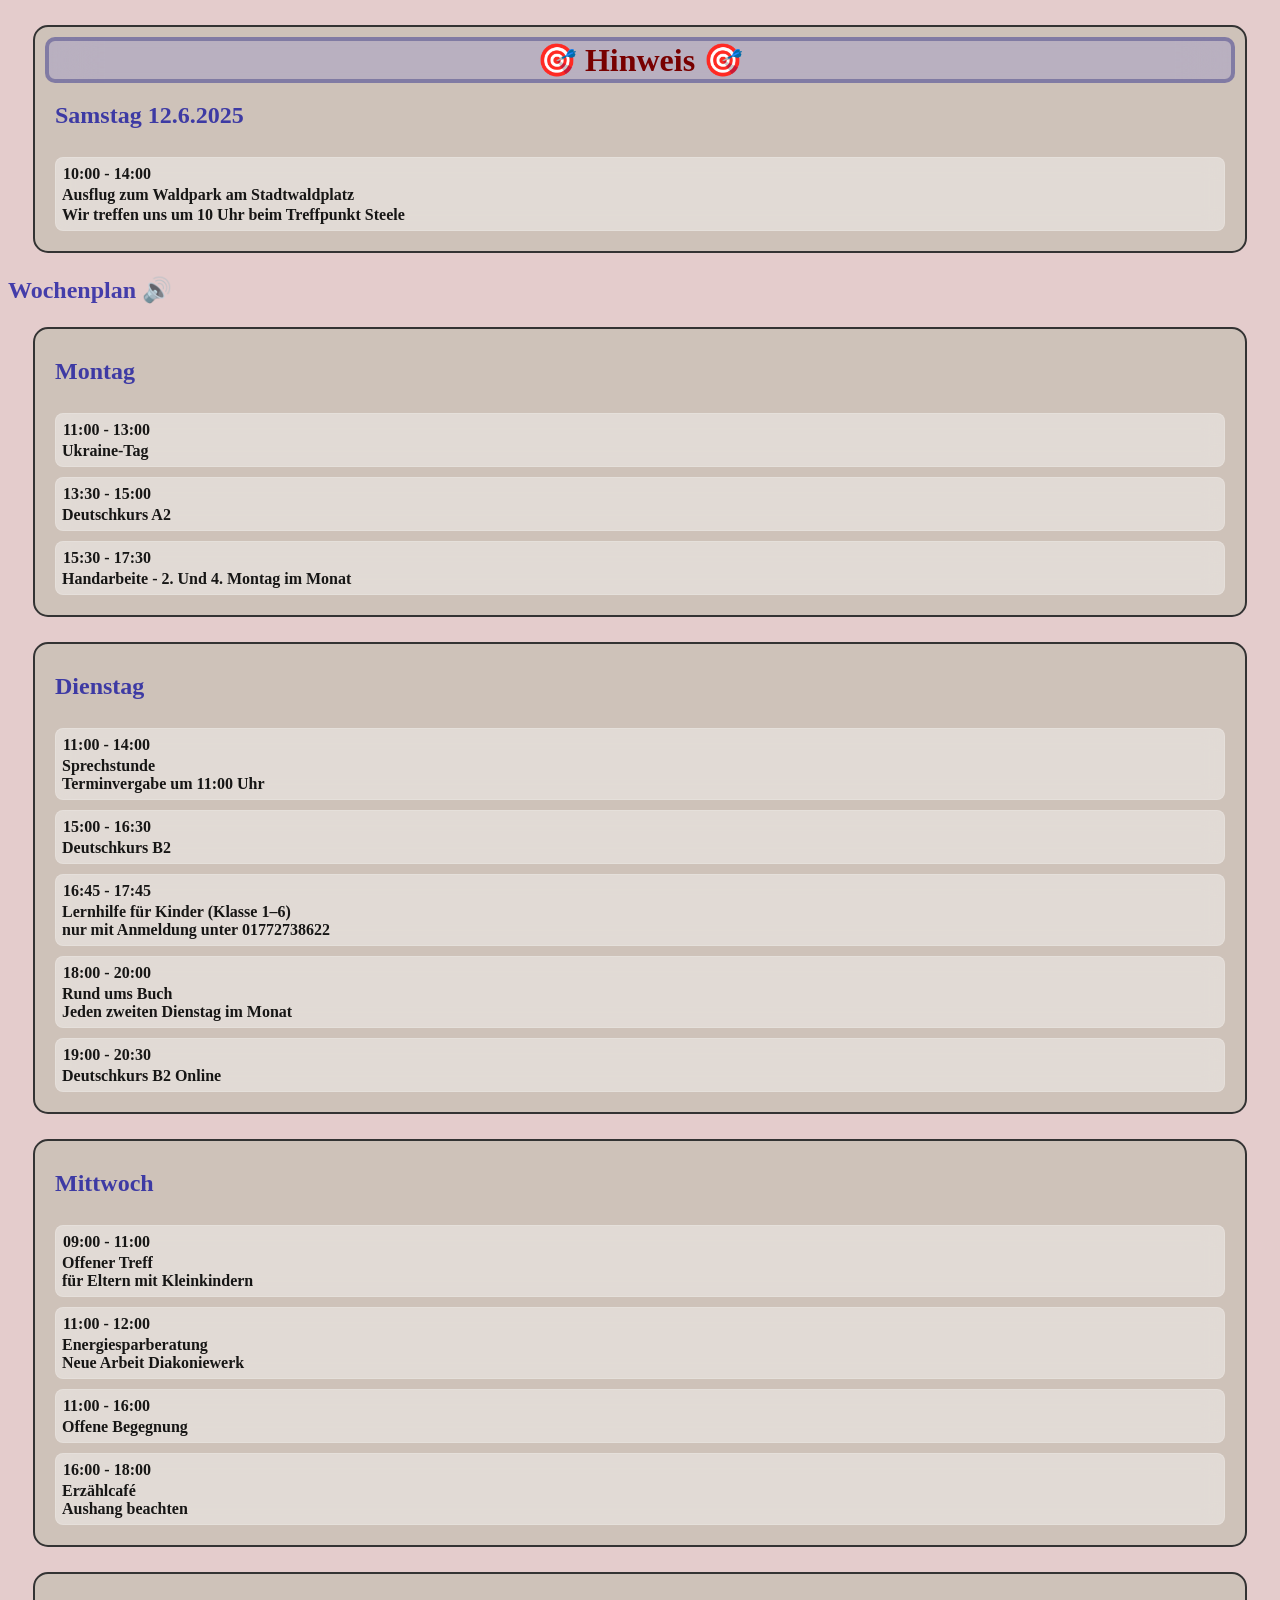
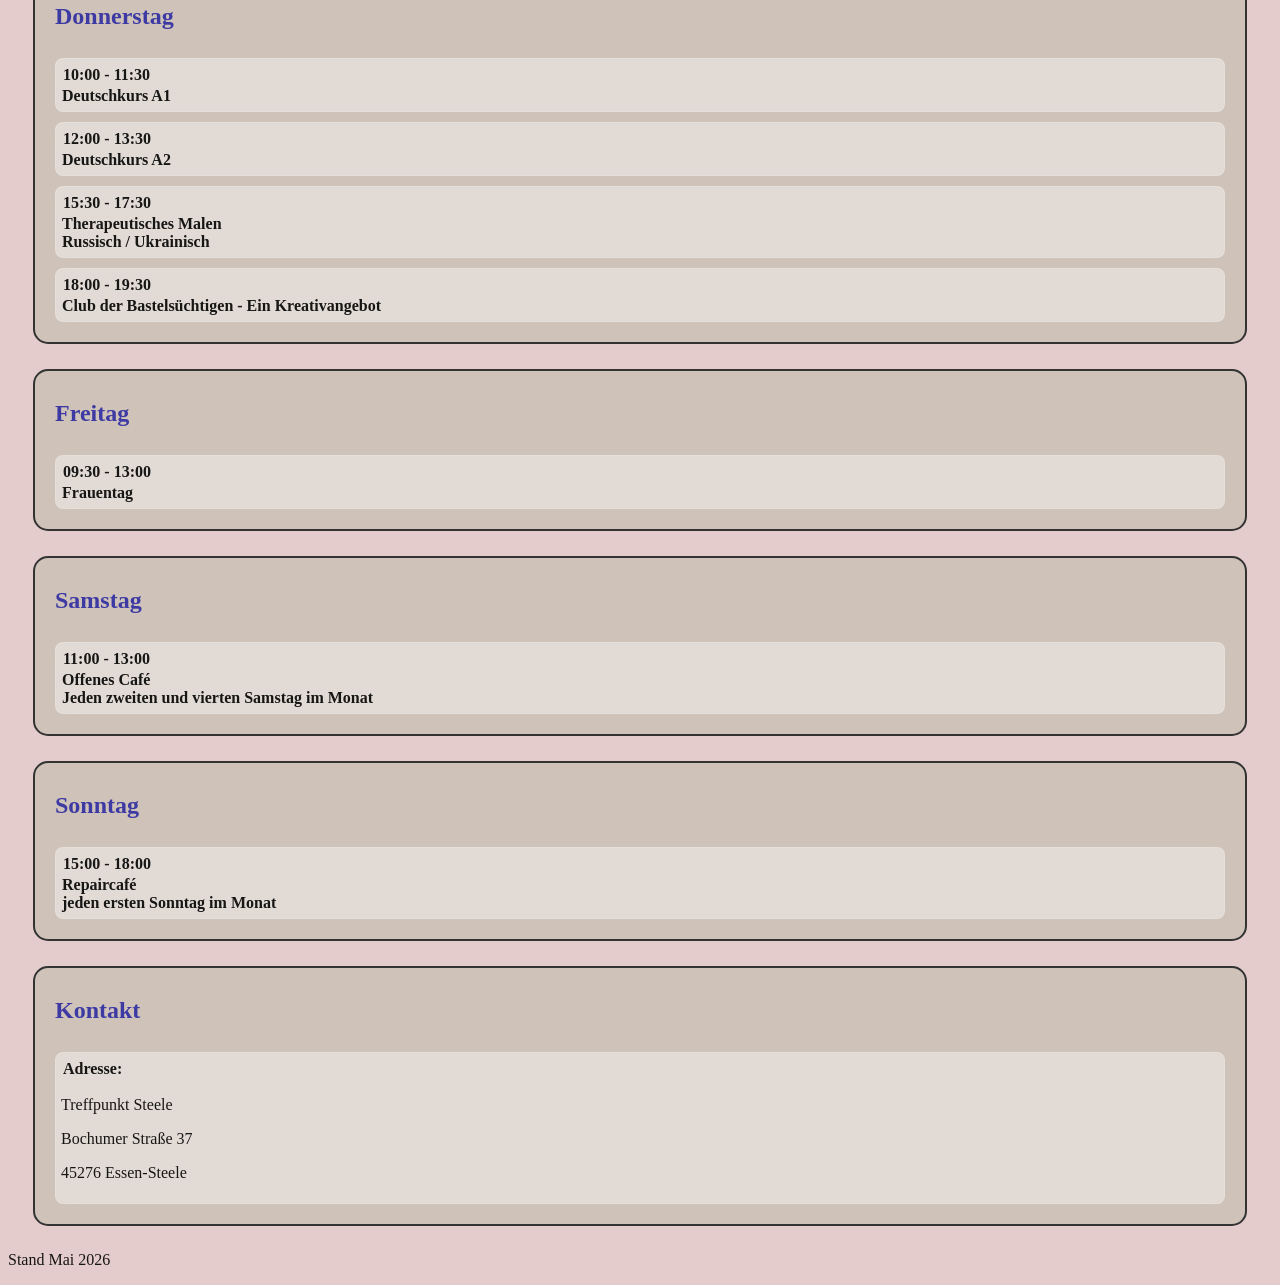
==== TreffpunktSteele/index.html @ 9e01fa07 "Add files via upload" ====
<!DOCTYPE html>
<html lang="de">
<head>
<meta charset="UTF-8">
<title>Treffpunkt Steele</title>

<style>
body {
    font-size: ;
    font-family: Verdana;
    color: rgb(0,0,0,0.9);
    padding: 15;
    margin: ;
    background-color: rgb(120,0,0,0.2);
}

a {
    display: block;
    margin: 10px 0;
    cursor: pointer;
    color: blue;
}

.box {
    font: ;
    font-weight: ;
    background-color: rgb(15,105,20,0.1);
    border: 2px solid #333; 
    border-radius:15px;
    padding:10px;
    margin: 25px;
}

.box2 {
    font: ;
    font-weight: ;
    background:rgba(255,255,255,0.08);
    backdrop-filter:blur(60px);
    border: 5px solid #003399; 
    border-radius:8px;
    padding:5px;
    margin: 10px;
}

.glass{
    background:rgba(255,255,255,0.4);
    backdrop-filter:blur(10px);
    border:1px solid rgba(255,255,255,0.15);
}


.tag {
    font: .9em/100% , serif;
    font-weight: 800;
    color: rgb(0,0,200,0.6);
    background: ; 
    border: 0px solid rgb(0,0,100,0.3); 
    padding:10px;
    margin: 0px;
}

.wann {
    font: .8em/120%, serif;
    font-weight: 900;
    background:; 
    border: ; 
    padding: 2px 2px 2px 2px;
    margin-too: 0px;
}


.was {
    font: 1.8em/100%, serif;
    font-weight: 600;
    background:; 
    border: ; 
    padding:1px;
    margin: 0px;
}



a:any-link {
    font: 1.5em/1.0 serif;
    font-weight: 700;
    color:rgb(0,0,155,0.7);
    text-decoration: none;
}

ul {list-style-type: none;
}


.hinweis {
    font: 2em serif;
    font-weight: 900;
    color:rgb(120,0,0,1.0);
    text-align: center;
    text-decoration: none;
    width: ;
    background:rgba(5,25,255,0.1);
    backdrop-filter:blur(25px);
    border: 4px solid rgb(0,0,100,0.3);
    border-radius:10px;
    padding:0px;
    margin: 0px;

}

</style>

</head>

<body>




<div class="box" id="Hinweis">
<div class="hinweis" id="hinweis">
🎯 Hinweis 🎯</div>
<div class="tag"><a href="#L" onclick="-speakWaldpark()">Samstag 12.6.2025</a></div>

<div class="box2 glass">
<div class="wann">10:00 - 14:00</div>
<div class="was">Ausflug zum Waldpark am Stadtwaldplatz&nbsp;</div>
<div class="was">Wir treffen uns um 10 Uhr beim Treffpunkt Steele&nbsp;</div>
</div>
</div>

<a href="#L" onclick="speakWp()">Wochenplan 🔊</a></h1>




<div class="box" id="Montag">
<div class="tag"><a href="#L" onclick="speakMo()">Montag</a></div>

<div class="box2 glass">
<div class="wann">11:00 - 13:00</div>
<div class="was">Ukraine-Tag&nbsp;</div>
</div>
<div class="box2 glass">
<div class="wann">13:30 - 15:00 </div>
<div class="was">Deutschkurs A2&nbsp;</div>
</div>
<div class="box2 glass">
<div class="wann">15:30 - 17:30 </div>
<div class="was">Handarbeite - 2. Und 4. Montag im Monat&nbsp;</div>
</div>
</div>



<div class="box">
<div class="tag"><a href="#L" onclick="speakDi()">Dienstag</a></div>
<div class="box2 glass">
<div class="wann">11:00 - 14:00 </div>
<div class="was">Sprechstunde <br>Terminvergabe um 11:00 Uhr</div>
</div>
<div class="box2 glass">
<div class="wann">15:00 - 16:30 </div>
<div class="was">Deutschkurs B2&nbsp;&nbsp;</div>
</div>
<div class="box2 glass">
<div class="wann">16:45 - 17:45 </div>
<div class="was">Lernhilfe f&uuml;r Kinder (Klasse 1&ndash;6)<br> nur mit Anmeldung unter 01772738622&nbsp;</div>
</div>
<div class="box2 glass">
<div class="wann">18:00 - 20:00 </div>
<div class="was">Rund ums Buch <br>Jeden zweiten Dienstag im Monat&nbsp;</div>
</div>
<div class="box2 glass">
<div class="wann">19:00 - 20:30 </div>
<div class="was">Deutschkurs B2 Online</div>
</div>
</div>




<div class="box" id="Mittwoch">
<div class="tag"><a href="#L" onclick="speakMi()">Mittwoch</a></div>
<div class="box2 glass">
<div class="wann">09:00 - 11:00</div>
<div class="was">Offener Treff <br>f&uuml;r Eltern mit Kleinkindern&nbsp;</div>
</div>
<div class="box2 glass">
<div class="wann">11:00 - 12:00</div>
<div class="was">Energiesparberatung <br>Neue Arbeit Diakoniewerk&nbsp;</div>
</div>
<div class="box2 glass">
<div class="wann">11:00 - 16:00</div>
<div class="was">Offene Begegnung</div>
</div>
<div class="box2 glass">
<div class="wann">16:00 - 18:00</div>
<div class="was">Erz&auml;hlcaf&eacute; <br>Aushang beachten&nbsp;</div>
</div>
</div>




<div class="box" id="Donnerstag">
<div class="tag"><a href="#L" onclick="speakDo()">Donnerstag</a></div>
<div class="box2 glass">
<div class="wann">10:00 - 11:30</div>
<div class="was">Deutschkurs A1&nbsp;</div>
</div>
<div class="box2 glass">
<div class="wann">12:00 - 13:30</div>
<div class="was">Deutschkurs A2&nbsp;</div>
</div>
<div class="box2 glass">
<div class="wann">15:30 - 17:30</div>
<div class="was">Therapeutisches Malen <br>Russisch / Ukrainisch&nbsp;</div>
</div>
<div class="box2 glass">
<div class="wann">18:00 - 19:30</div>
<div class="was">Club der Bastels&uuml;chtigen - Ein Kreativangebot&nbsp;</div>
</div>
</div>



<div class="box" id="Freitag">
<div class="tag"><a href="#L" onclick="speakFr()">Freitag</a></div>
<div class="box2 glass">
<div class="wann">09:30 - 13:00</div>
<div class="was">Frauentag&nbsp;&nbsp;</div>
</div></div>



<div class="box" id="Samstag">
<div class="tag"><a href="#L" onclick="speakSa()">Samstag</a></div>
<div class="box2 glass">
<div class="wann">11:00 - 13:00</div>
<div class="was">Offenes Caf&eacute;<br>Jeden zweiten und vierten Samstag im Monat&nbsp;</div>
</div>
</div>



<div class="box" id="Sonntag">
<div class="tag"><a href="#L" onclick="speakSo()">Sonntag</a></div>
<div class="box2 glass">
<div class="wann">15:00 - 18:00</div>
<div class="was">Repaircaf&eacute; <br>jeden ersten Sonntag im Monat</div>
</div></div>




<div class="box">
<div class="tag"><a href="#L" onclick="speakKD()">Kontakt</a></div>
<div class="box2 glass">

<div class="wann">Adresse:&nbsp;</div>

<p>Treffpunkt Steele</p>

<p>Bochumer Stra&szlig;e 37</p>

<p>45276 Essen-Steele&nbsp;</p>

</div>

</div>


<p>Stand Mai 2026&nbsp;</p>





<script>


let wpMo1 = 
"11:00 - 13:00, Ukraine-Tag , ";

let wpMo2 = 
"13:30 - 15:00, Deutschkurs, A2 , ";

let wpMo3 = 
"jeden zweiten und vierten Montag im Monat 15:30 - 17:30  Handarbeiten,";
                     
let wpMo = 
"Montag, " + wpMo1 + wpMo2 + wpMo3;
                    
                    
let wpDi1 =
"11:00 - 14:00  Sprechstunde, Terminvergabe um 11:00 Uhr, ";

let wpDi1b =
"15:00 - 16:30  B2 Deutschkurs, ";


let wpDi2 =
"16:45 - 17:45  Lernhilfe für Kinder (erste bis sechste Klasse) nur mit Anmeldung Telefon  0 1 7 7 2,    7 3 8 ,  6 2 2,"; 

let wpDi4 =
"Jeden zweiten Dienstag im Monat 18:00 - 20:00  Rund ums Buch, ";

let wpDi5 =
"19:00 - 20:30  Online B2 Deutschkurs, ";

let wpDi = 
"Dienstag, " + wpDi1 + wpDi1b + wpDi2 + wpDi4 + wpDi5;



let wpMi1 = 
"09:00 - 11:00  Offener Treff, für Eltern mit Kleinkindern ";

let wpMi2 = 
"11:00 - 16:00  Offene Begegnung";

let wpMi3 = 
"16:00 - 18:00  Erzählcafé, Aushang beachten ";

let wpMi = 
"Mittwoch, " + wpMi1 + wpMi2 + wpMi3;



let wpDo1 = 
"10:00 - 11:30  Deutschkurs, A1 ";

let wpDo2 = 
"12:00 - 13:30  Deutschkurs, A2 ";

let wpDo3 = 
"15:30 - 17:30  Therapeutisches Malen,  Russisch / Ukrainisch ";

let wpDo4 = 
"18:00 - 19:30  Club der Bastelsüchtigen,  Ein Kreativangebot ";

let wpDo = 
"Donnerstag, " + wpDo1 + wpDo2 + wpDo3 + wpDo4;



let wpFr1 = 
"09:30 - 13:00 ,Frauentag  ";

let wpFr = 
"Freitag, " + wpFr1;



let wpSa1 = 
"11:00 - 13:00 Jeden zweiten und vierten Samstag im Monat  Offenes Café ";

let wpSa = 
"Samstag, " + wpSa1;



let wpSo1 = 
"15:00 - 18:00 jeden ersten Sonntag im Monat Repair Café ";

let wpSo = 
"Sonntag, " + wpSo1;


let KD =
"Kontaktdaten,  Adresse  Treffpunkt Steele   Bochumer Straße Nr.37  Postleitzahl 45276 Essen-Steele ";




let Waldpark =
"Am Samstag 12.6.2025 treffen wir uns beim Treffpunkt Steele um 10 Uhr und machen einen Ausflug zum Waldpark am Stadtwaldplatz. Der Ausflug wird bis etwa 14 Uhr dauern. Jeder bringt etwas für ein kleines Picknick mit.";






function speakWaldpark() {
    if ('speechSynthesis' in window) {
        speechSynthesis.speak(
            new SpeechSynthesisUtterance(
            "Aus der Gruppe wurde der Wunsch nach einem Ausflug geäußert. " 
            + Waldpark)
             );
    }
}


function speakWp() {
    if ('speechSynthesis' in window) {
        speechSynthesis.speak(
            new SpeechSynthesisUtterance(
            "Treffpunkt Steele.   ." 
            + wpMo + wpDi + wpMi + wpDo + wpFr + wpSa + wpSo)
             );
    }
}

function speakMo() {
    if ('speechSynthesis' in window) {
        speechSynthesis.speak(
            new SpeechSynthesisUtterance(
            "Treffpunkt Steele, " 
            + wpMo)
             );
    }
}


function speakDi() {
    if ('speechSynthesis' in window) {
        speechSynthesis.speak(
            new SpeechSynthesisUtterance(
            "Treffpunkt Steele, " 
            + wpDi)
             );
    }
}

function speakMi() {
    if ('speechSynthesis' in window) {
        speechSynthesis.speak(
            new SpeechSynthesisUtterance(
            "Treffpunkt Steele, " 
            + wpMi)
             );
    }
}



function speakDo() {
    if ('speechSynthesis' in window) {
        speechSynthesis.speak(
            new SpeechSynthesisUtterance(
            "Treffpunkt Steele, " 
            + wpDo)
             );
    }
}




function speakFr() {
    if ('speechSynthesis' in window) {
        speechSynthesis.speak(
            new SpeechSynthesisUtterance(
            "Treffpunkt Steele, " 
            + wpFr)
             );
    }
}



function speakSa() {
    if ('speechSynthesis' in window) {
        speechSynthesis.speak(
            new SpeechSynthesisUtterance(
            "Treffpunkt Steele, " 
            + wpSa)
             );
    }
}



function speakSo() {
    if ('speechSynthesis' in window) {
        speechSynthesis.speak(
            new SpeechSynthesisUtterance(
            "Treffpunkt Steele, " 
            + wpSo)
             );
    }
}



function speakKD() {
    if ('speechSynthesis' in window) {
        speechSynthesis.speak(
            new SpeechSynthesisUtterance(
            "Treffpunkt Steele, " 
            + KD)
             );
    }
}


</script>



</body>
</html>
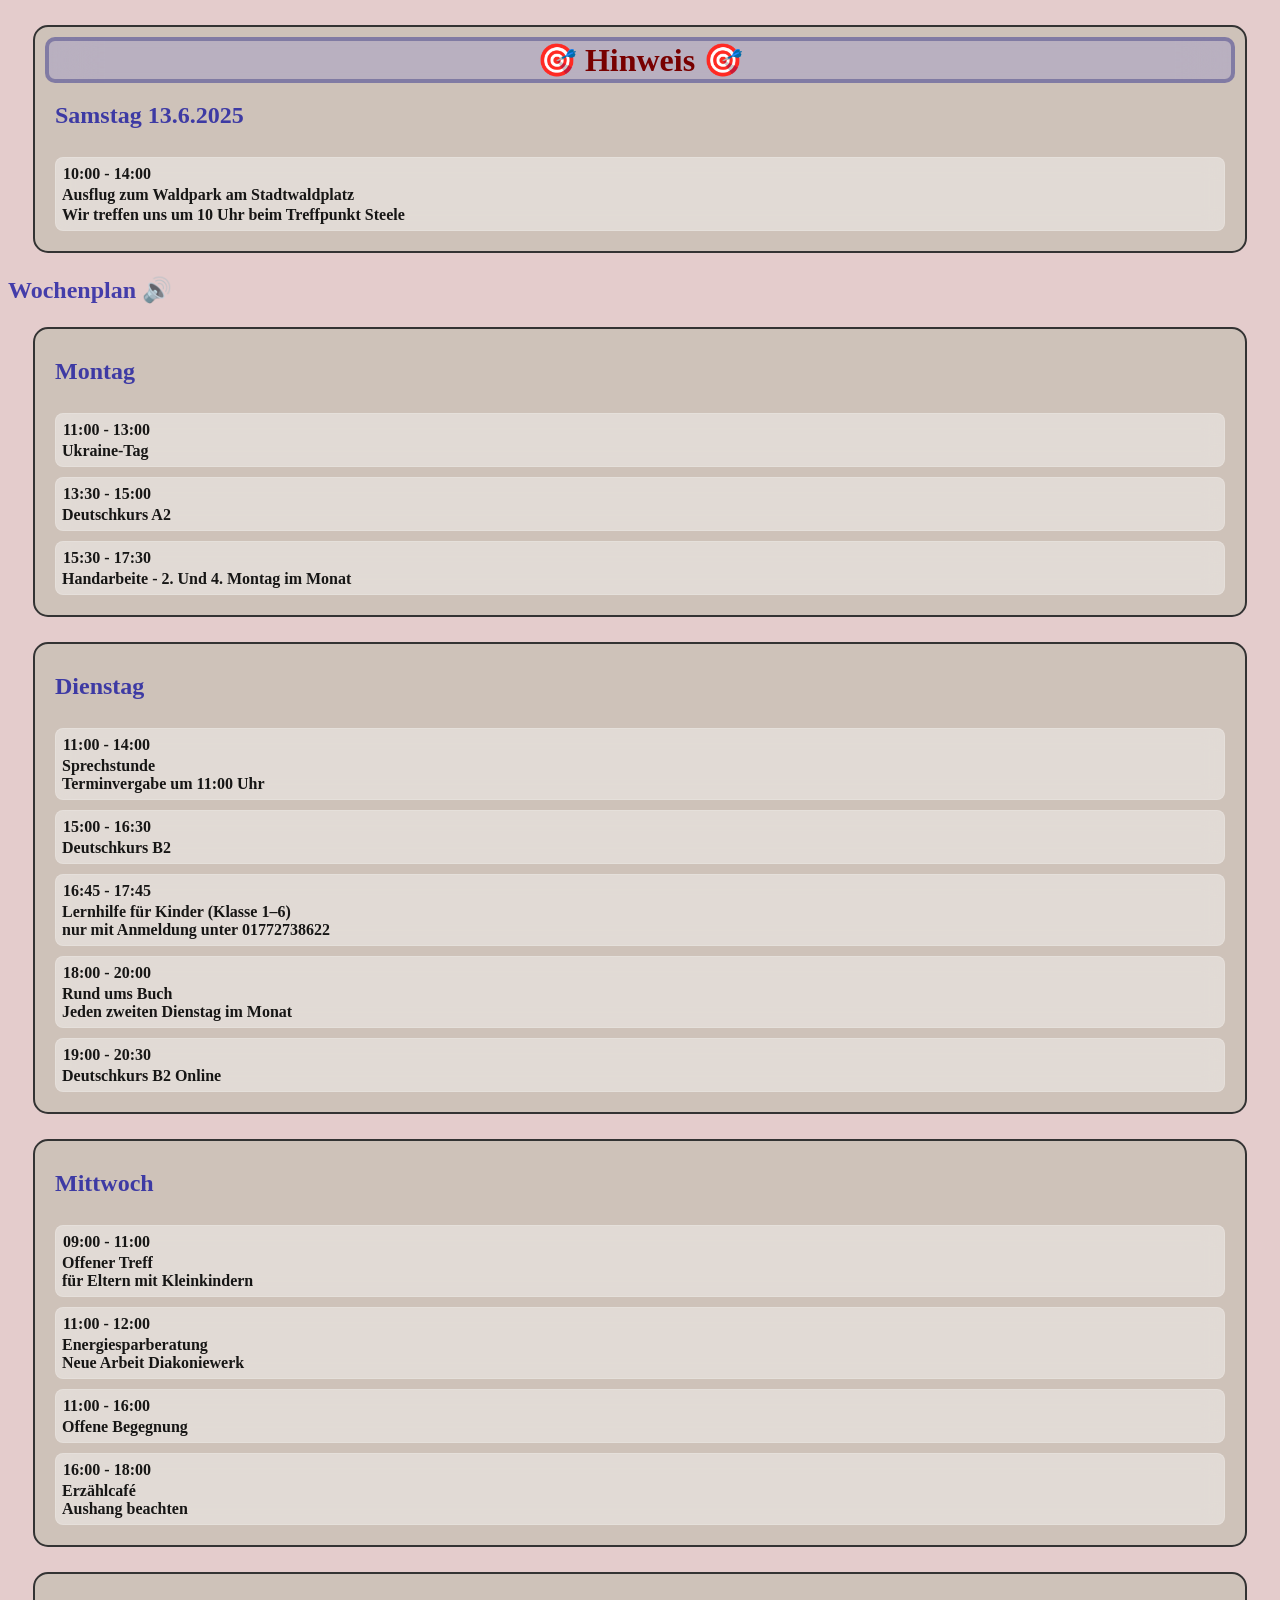
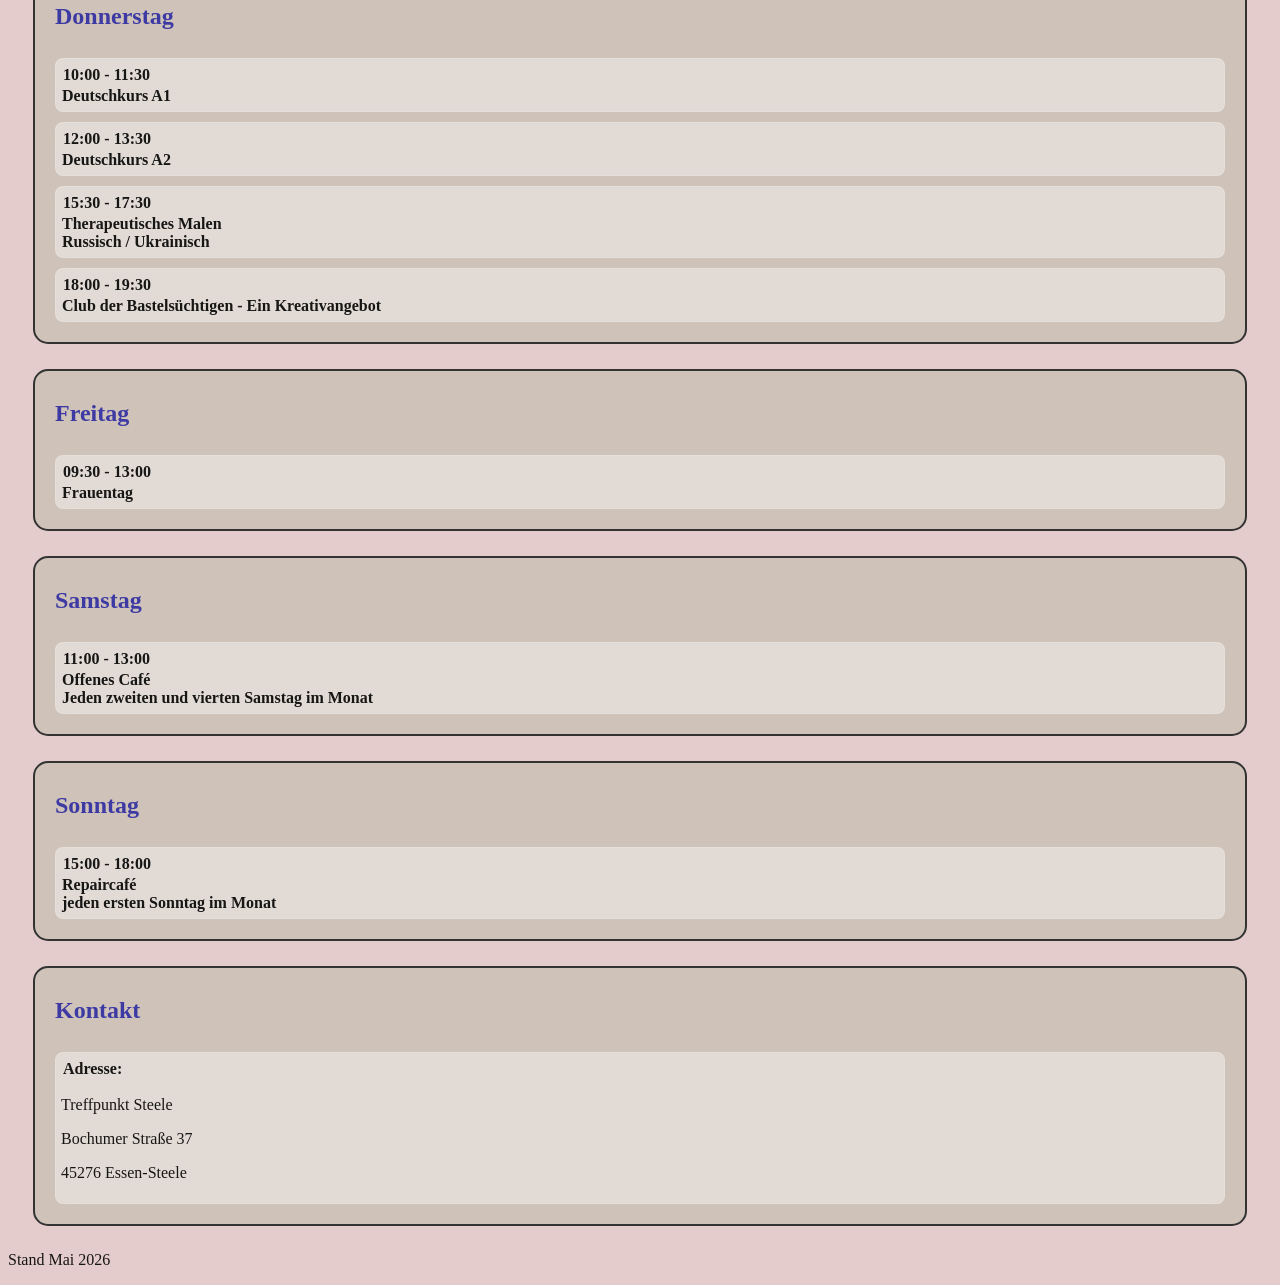
==== commit 4a95200a: "Update date for Waldpark outing to 13.6.2025" ====
--- a/TreffpunktSteele/index.html
+++ b/TreffpunktSteele/index.html
@@ -119,7 +119,7 @@
 <div class="box" id="Hinweis">
 <div class="hinweis" id="hinweis">
 🎯 Hinweis 🎯</div>
-<div class="tag"><a href="#L" onclick="-speakWaldpark()">Samstag 12.6.2025</a></div>
+<div class="tag"><a href="#L" onclick="-speakWaldpark()">Samstag 13.6.2025</a></div>
 
 <div class="box2 glass">
 <div class="wann">10:00 - 14:00</div>
@@ -374,7 +374,7 @@
 
 
 let Waldpark =
-"Am Samstag 12.6.2025 treffen wir uns beim Treffpunkt Steele um 10 Uhr und machen einen Ausflug zum Waldpark am Stadtwaldplatz. Der Ausflug wird bis etwa 14 Uhr dauern. Jeder bringt etwas für ein kleines Picknick mit.";
+"Am Samstag 13.6.2025 treffen wir uns beim Treffpunkt Steele um 10 Uhr und machen einen Ausflug zum Waldpark am Stadtwaldplatz. Der Ausflug wird bis etwa 14 Uhr dauern. Jeder bringt etwas für ein kleines Picknick mit.";
 
 
 
@@ -500,4 +500,4 @@
 
 
 </body>
-</html>+</html>
